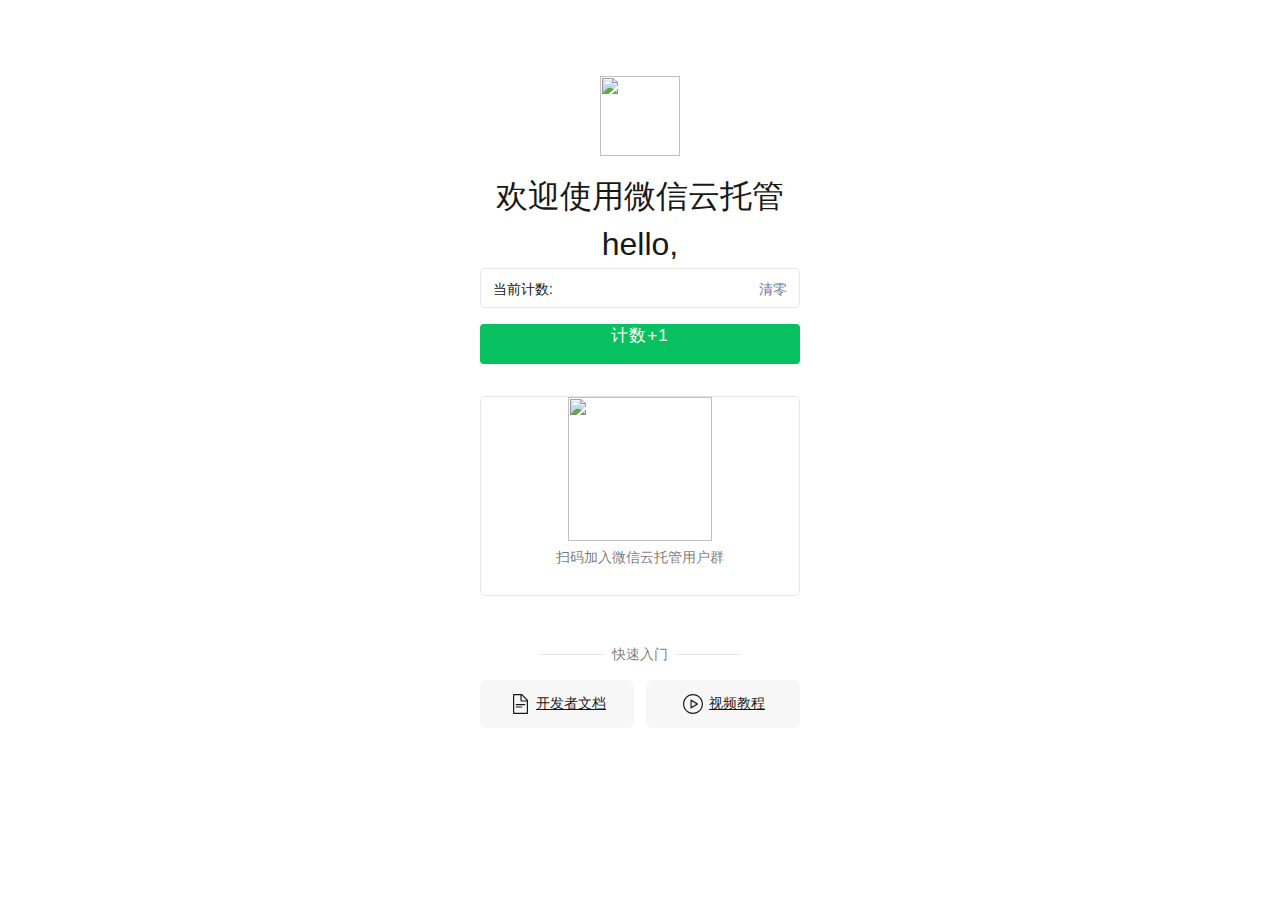
==== static/index.html @ d6fec0e3 "测试提交12" ====
<!DOCTYPE html>
<html>

<head>
  <meta charset="utf-8" />
  <link rel="shortcut icon"
    href="https://static-index-4gtuqm3bfa95c963-1304825656.tcloudbaseapp.com/official-website/favicon.svg"
    mce_href="https://static-index-4gtuqm3bfa95c963-1304825656.tcloudbaseapp.com/official-website/favicon.svg"
    type="image/x-icon" />
  <meta name="viewport"
    content="width=device-width, initial-scale=1.0, minimum-scale=1.0, maximum-scale=1.0, user-scalable=no" />
  <link href="https://cdn.jsdelivr.net/npm/bootstrap@5.1.3/dist/css/bootstrap.min.css" rel="stylesheet"
    integrity="sha384-1BmE4kWBq78iYhFldvKuhfTAU6auU8tT94WrHftjDbrCEXSU1oBoqyl2QvZ6jIW3" crossorigin="anonymous" />
  <title>欢迎使用微信云托管</title>
  <style>
    body {
      font-family: -apple-system, BlinkMacSystemFont, "Segoe UI", "Droid Sans", "Helvetica Neue", "PingFang SC", "Hiragino Sans GB", "Droid Sans Fallback", "Microsoft YaHei", sans-serif;
    }

    .title-logo {
      width: 80px;
      height: 80px;
    }

    .container {
      display: flex;
      flex-direction: column;
      align-items: center;
    }

    @media screen and (min-width:1200px) {
      body .container {
        margin-top: 160px;
        margin-bottom: 272px;
      }
    }

    @media screen and (max-width:1919px) {
      body .container {
        margin-top: 76px;
        margin-bottom: 128px;
      }
    }

    .container {
      display: flex;
      flex-direction: column;
      align-items: center;
    }

    .count-button {
      width: 320px;
      height: 40px;
      box-sizing: border-box;
      margin: 16px 8px;
      font-weight: 500;
      font-size: 17px;
      color: #FFFFFF;
      letter-spacing: 1px;
      text-align: center;
      border-radius: 4px;
    }

    .count-number {
      align-self: flex-start;
      opacity: 0.9;
      font-weight: 500;
      font-size: 14px;
      color: #000000;
    }

    .count-reset {
      color: #576b95;
      cursor: pointer;
      margin-left: auto;
    }

    .count-text {
      width: 320px;
      height: 40px;
      padding: 0 12px;
      margin: 0 auto;
      line-height: 40px;
      text-align: left;
      display: flex;
      border: 1px solid rgba(0, 0, 0, 0.1);
      border-radius: 4px;
      opacity: 0.9;
      box-sizing: border-box;
      font-weight: 400;
      font-size: 14px;
      color: #000000;
    }

    .quote {
      font-size: 12px;
    }

    .qrcode {
      height: 144px;
      width: 144px;
      display: block;
      margin: 0 auto;
    }

    .title {
      display: flex;
      align-items: center;
      justify-content: center;
      flex-direction: column;
      width: 320px;
    }

    .title-text {
      width: 320px;
      height: 48px;
      text-align: center;
      margin-top: 16px;
      font-size: 32px;
      opacity: 0.9;
      font-weight: 500;
      font-size: 32px;
      color: #000000;
      letter-spacing: 0;
      line-height: 48px;
    }

    .counter-container {
      margin-top: 48px;
    }

    .hr {
      text-align: center;
      position: relative;
      z-index: 2;
      height: 20px;
      line-height: 20px;
    }

    .hr::after {
      position: absolute;
      content: '';
      top: 10px;
      left: 60px;
      width: 200px;
      border-bottom: 1px solid rgba(0, 0, 0, .1);
      z-index: -1;
    }

    .hr small {
      display: inline-block;
      background-color: white;
    }

    .hr-text {
      display: inline-block;
      height: 20px;
      font-weight: 400;
      font-size: 14px;
      color: rgba(0, 0, 0, 0.55);
      letter-spacing: 0;
      text-align: center;
      z-index: 2;
      background-color: white;
      padding: 0 8px;
      line-height: 20px;
    }

    .link-button {
      width: 154px;
      height: 48px;
      box-sizing: border-box;
      font-weight: 400;
      font-size: 14px;
      color: rgba(0, 0, 0, 0.90);
      letter-spacing: 0;
      text-align: center;
      background: rgba(0, 0, 0, 0.03);
      border-radius: 6px;
      display: flex;
      align-items: center;
      justify-content: center;
    }

    .card {
      margin-top: 16px;
      width: 320px;
      height: 200px;
      box-sizing: border-box;
      border: 1px solid rgba(0, 0, 0, 0.10);
      border-radius: 5.71px;
      position: relative;
    }

    .card-text {
      text-align: center;
      font-weight: 400;
      font-size: 14px;
      color: rgba(0, 0, 0, 0.55);
      letter-spacing: 0;
    }
  </style>
</head>

<body>
  <div class="container">
    <div class="title">
      <img class="title-logo"
        src="https://static-index-4gtuqm3bfa95c963-1304825656.tcloudbaseapp.com/official-website/favicon.svg" />
      <div style="display: inline; margin-bottom: 48px" class="title-text">欢迎使用微信云托管hello,</div>
    </div>
    <div style="text-align: center; display: flex; flex-direction: column; align-items: center; margin: 0">
      <span class="count-text">
        <span style="margin-right: 16px;">当前计数:</span>
        <span class="count-number"></span>
        <span class="count-reset" onclick="set('clear')">清零</span>
      </span>
      <a class="btn btn-success btn-lg count-button" style="background: #07c160; border: 0"
        onclick="set('inc')">计数+1</a>
      <div class="card" style="width: 320px; margin-bottom: 48px;">
        <div class="card-body">
          <img class="qrcode middle"
            src="https://qcloudimg.tencent-cloud.cn/raw/89b46988d3cd73d8a56e76a1b82bb377.png" />
          <small class="card-text" style="display: flex; justify-content: center; margin-top: 8px">扫码加入微信云托管用户群</small>
        </div>
      </div>
      <div>
        <div class="hr">
          <span class="hr-text">快速入门</span>
        </div>
        <div style="display: flex; justify-content: space-between; margin-top: 16px;">
          <a class="btn btn-light btn-lg link-button" style="border: 0; box-shadow: none; margin-right: 12px;"
            href="https://developers.weixin.qq.com/miniprogram/dev/wxcloudrun/src/basic/intro.html" target="_blank"
            rel="noopener noreferrer">
            <svg xmlns="http://www.w3.org/2000/svg" xmlns:xlink="http://www.w3.org/1999/xlink" width="24px"
              height="24px" viewBox="0 0 24 24">
              <title>icons_outline_warrant copy</title>
              <g id="icons_outline_warrant-copy" stroke="none" stroke-width="1" fill="none" fill-rule="evenodd">
                <g id="0.&#x56FE;&#x6807;/&#x7EBF;&#x578B;/icons_outlined_copy">
                  <rect id="Rectangle" x="0" y="0" width="20" height="20"></rect>
                  <path
                    d="M13.9979043,2 L20,8 L20,21.0013542 C20,21.5542301 19.5541613,22 19.0041915,22 L5.99580851,22 C5.44892021,22 5,21.552891 5,21.0013542 L5,2.99864581 C5,2.44576991 5.44583866,2 5.99580851,2 L13.9979043,2 Z M12.399,3.2 L6.2,3.2 L6.2,20.8 L18.8,20.8 L18.8,9.6 L14,9.6 C13.1163444,9.6 12.4,8.8836556 12.4,8 L12.399,3.2 Z M14.2,14.4 L14.2,15.6 L7.8,15.6 L7.8,14.4 L14.2,14.4 Z M17.2,12 L17.2,13.2 L7.8,13.2 L7.8,12 L17.2,12 Z M13.599,3.299 L13.6,8 C13.6,8.2209139 13.7790861,8.4 14,8.4 L18.703,8.4 L13.599,3.299 Z"
                    id="Combined-Shape" fill-opacity="0.9" fill="#000000"></path>
                </g>
              </g>
            </svg>
            <span style="margin-left: 4px">开发者文档</span></a>
          <a class="btn btn-light btn-lg link-button" style="border: 0; box-shadow: none;"
            href="https://developers.weixin.qq.com/community/business/course/00068c2c0106c0667f5b01d015b80d"
            target="_blank" rel="noopener noreferrer">
            <svg xmlns="http://www.w3.org/2000/svg" xmlns:xlink="http://www.w3.org/1999/xlink" width="24px"
              height="24px" viewBox="0 0 24 24">
              <title>icons_outlined_play</title>
              <g id="&#x573A;&#x666F;&#x5316;&#x90E8;&#x7F72;" stroke="none" stroke-width="1" fill="none"
                fill-rule="evenodd">
                <g id="icons_outlined_play">
                  <rect id="Rectangle-664" x="0" y="0" width="20" height="20"></rect>
                  <path
                    d="M12,20.8 C16.8601058,20.8 20.8,16.8601058 20.8,12 C20.8,7.1398942 16.8601058,3.2 12,3.2 C7.1398942,3.2 3.2,7.1398942 3.2,12 C3.2,16.8601058 7.1398942,20.8 12,20.8 Z M12,22 C6.4771525,22 2,17.5228475 2,12 C2,6.4771525 6.4771525,2 12,2 C17.5228475,2 22,6.4771525 22,12 C22,17.5228475 17.5228475,22 12,22 Z M10.7,14.8349028 L15.2358445,12 L10.7,9.16509717 L10.7,14.8349028 Z M10.2649995,7.47812467 L16.8216014,11.5760008 C17.0557696,11.722356 17.1269562,12.0308312 16.980601,12.2649995 C16.9403607,12.329384 16.8859859,12.3837588 16.8216014,12.4239992 L10.2649995,16.5218753 C10.0308312,16.6682305 9.72235601,16.5970439 9.57600085,16.3628756 C9.52633472,16.2834098 9.5,16.191586 9.5,16.0978762 L9.5,7.90212382 C9.5,7.62598145 9.72385763,7.40212382 10,7.40212382 C10.0937099,7.40212382 10.1855337,7.42845854 10.2649995,7.47812467 Z"
                    id="Oval-78" fill-opacity="0.9" fill="#000000"></path>
                </g>
              </g>
            </svg>
            <span style="margin-left: 4px">视频教程</span></a>
        </div>
      </div>
    </div>
  </div>
</body>
<script src="https://mat1.gtimg.com/www/asset/lib/jquery/jquery/jquery-1.11.1.min.js"></script>
<script src="https://cdn.jsdelivr.net/npm/bootstrap@5.1.3/dist/js/bootstrap.bundle.min.js"
  integrity="sha384-ka7Sk0Gln4gmtz2MlQnikT1wXgYsOg+OMhuP+IlRH9sENBO0LRn5q+8nbTov4+1p" crossorigin="anonymous"></script>
<script>
  init();
  function init() {
    $.ajax("/api/count", {
      method: "get",
    }).done(function (res) {
      if (res && res.data !== undefined) {
        $(".count-number").html(res.data);
      }
    });
  }
  function set(action) {
    $.ajax("/api/count", {
      method: "POST",
      contentType: "application/json; charset=utf-8",
      dataType: "json",
      data: JSON.stringify({
        action: action,
      }),
    }).done(function (res) {
      if (res && res.data !== undefined) {
        $(".count-number").html(res.data);
      }
    });
  }
</script>

</html>
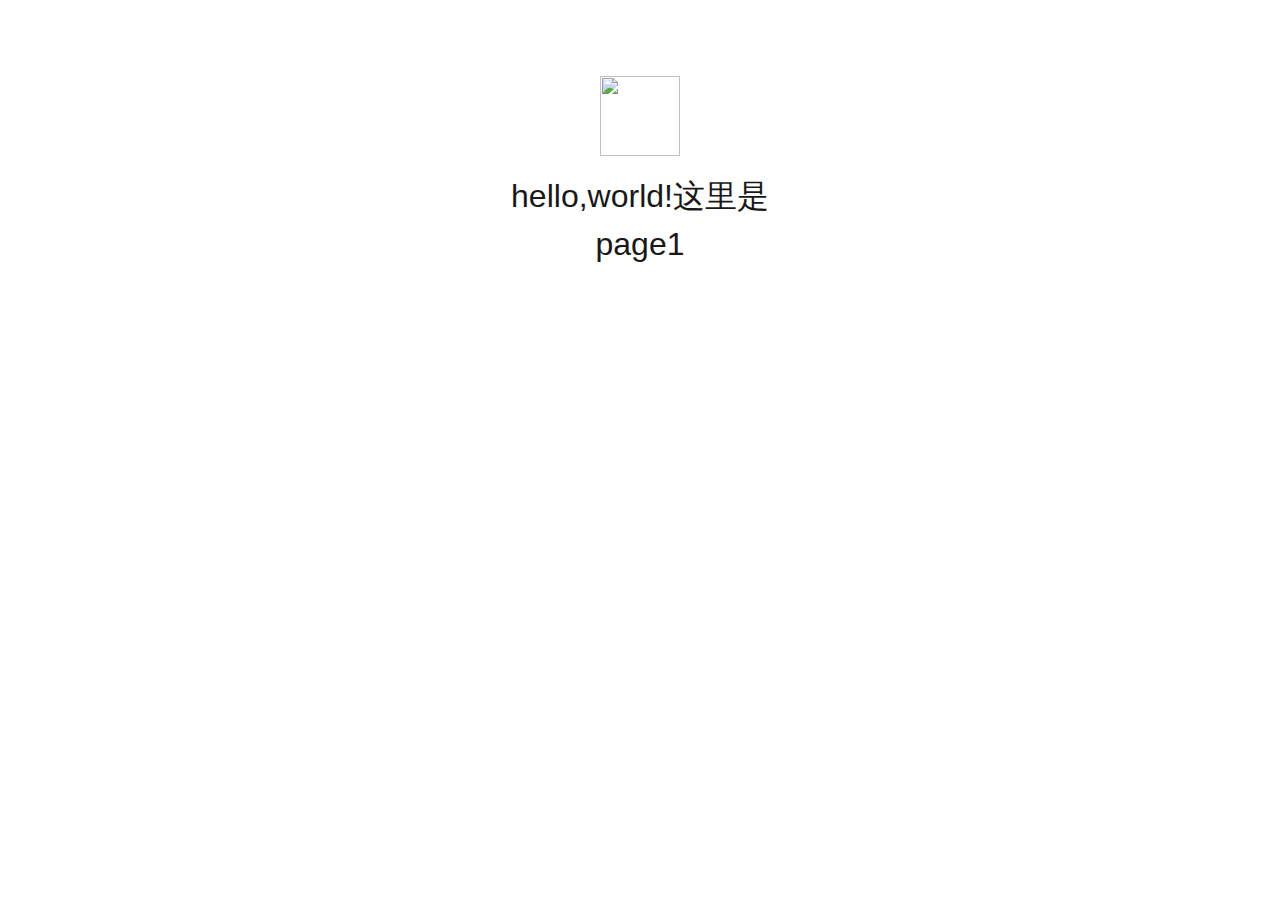
==== commit ad46e200: "测试提交12" ====
--- a/static/index.html
+++ b/static/index.html
@@ -4,13 +4,13 @@
 <head>
   <meta charset="utf-8" />
   <link rel="shortcut icon"
-    href="https://static-index-4gtuqm3bfa95c963-1304825656.tcloudbaseapp.com/official-website/favicon.svg"
-    mce_href="https://static-index-4gtuqm3bfa95c963-1304825656.tcloudbaseapp.com/official-website/favicon.svg"
-    type="image/x-icon" />
+        href="https://static-index-4gtuqm3bfa95c963-1304825656.tcloudbaseapp.com/official-website/favicon.svg"
+        mce_href="https://static-index-4gtuqm3bfa95c963-1304825656.tcloudbaseapp.com/official-website/favicon.svg"
+        type="image/x-icon" />
   <meta name="viewport"
-    content="width=device-width, initial-scale=1.0, minimum-scale=1.0, maximum-scale=1.0, user-scalable=no" />
+        content="width=device-width, initial-scale=1.0, minimum-scale=1.0, maximum-scale=1.0, user-scalable=no" />
   <link href="https://cdn.jsdelivr.net/npm/bootstrap@5.1.3/dist/css/bootstrap.min.css" rel="stylesheet"
-    integrity="sha384-1BmE4kWBq78iYhFldvKuhfTAU6auU8tT94WrHftjDbrCEXSU1oBoqyl2QvZ6jIW3" crossorigin="anonymous" />
+        integrity="sha384-1BmE4kWBq78iYhFldvKuhfTAU6auU8tT94WrHftjDbrCEXSU1oBoqyl2QvZ6jIW3" crossorigin="anonymous" />
   <title>欢迎使用微信云托管</title>
   <style>
     body {
@@ -203,98 +203,17 @@
 </head>
 
 <body>
-  <div class="container">
-    <div class="title">
-      <img class="title-logo"
-        src="https://static-index-4gtuqm3bfa95c963-1304825656.tcloudbaseapp.com/official-website/favicon.svg" />
-      <div style="display: inline; margin-bottom: 48px" class="title-text">欢迎使用微信云托管hello,</div>
-    </div>
-    <div style="text-align: center; display: flex; flex-direction: column; align-items: center; margin: 0">
-      <span class="count-text">
-        <span style="margin-right: 16px;">当前计数:</span>
-        <span class="count-number"></span>
-        <span class="count-reset" onclick="set('clear')">清零</span>
-      </span>
-      <a class="btn btn-success btn-lg count-button" style="background: #07c160; border: 0"
-        onclick="set('inc')">计数+1</a>
-      <div class="card" style="width: 320px; margin-bottom: 48px;">
-        <div class="card-body">
-          <img class="qrcode middle"
-            src="https://qcloudimg.tencent-cloud.cn/raw/89b46988d3cd73d8a56e76a1b82bb377.png" />
-          <small class="card-text" style="display: flex; justify-content: center; margin-top: 8px">扫码加入微信云托管用户群</small>
-        </div>
-      </div>
-      <div>
-        <div class="hr">
-          <span class="hr-text">快速入门</span>
-        </div>
-        <div style="display: flex; justify-content: space-between; margin-top: 16px;">
-          <a class="btn btn-light btn-lg link-button" style="border: 0; box-shadow: none; margin-right: 12px;"
-            href="https://developers.weixin.qq.com/miniprogram/dev/wxcloudrun/src/basic/intro.html" target="_blank"
-            rel="noopener noreferrer">
-            <svg xmlns="http://www.w3.org/2000/svg" xmlns:xlink="http://www.w3.org/1999/xlink" width="24px"
-              height="24px" viewBox="0 0 24 24">
-              <title>icons_outline_warrant copy</title>
-              <g id="icons_outline_warrant-copy" stroke="none" stroke-width="1" fill="none" fill-rule="evenodd">
-                <g id="0.&#x56FE;&#x6807;/&#x7EBF;&#x578B;/icons_outlined_copy">
-                  <rect id="Rectangle" x="0" y="0" width="20" height="20"></rect>
-                  <path
-                    d="M13.9979043,2 L20,8 L20,21.0013542 C20,21.5542301 19.5541613,22 19.0041915,22 L5.99580851,22 C5.44892021,22 5,21.552891 5,21.0013542 L5,2.99864581 C5,2.44576991 5.44583866,2 5.99580851,2 L13.9979043,2 Z M12.399,3.2 L6.2,3.2 L6.2,20.8 L18.8,20.8 L18.8,9.6 L14,9.6 C13.1163444,9.6 12.4,8.8836556 12.4,8 L12.399,3.2 Z M14.2,14.4 L14.2,15.6 L7.8,15.6 L7.8,14.4 L14.2,14.4 Z M17.2,12 L17.2,13.2 L7.8,13.2 L7.8,12 L17.2,12 Z M13.599,3.299 L13.6,8 C13.6,8.2209139 13.7790861,8.4 14,8.4 L18.703,8.4 L13.599,3.299 Z"
-                    id="Combined-Shape" fill-opacity="0.9" fill="#000000"></path>
-                </g>
-              </g>
-            </svg>
-            <span style="margin-left: 4px">开发者文档</span></a>
-          <a class="btn btn-light btn-lg link-button" style="border: 0; box-shadow: none;"
-            href="https://developers.weixin.qq.com/community/business/course/00068c2c0106c0667f5b01d015b80d"
-            target="_blank" rel="noopener noreferrer">
-            <svg xmlns="http://www.w3.org/2000/svg" xmlns:xlink="http://www.w3.org/1999/xlink" width="24px"
-              height="24px" viewBox="0 0 24 24">
-              <title>icons_outlined_play</title>
-              <g id="&#x573A;&#x666F;&#x5316;&#x90E8;&#x7F72;" stroke="none" stroke-width="1" fill="none"
-                fill-rule="evenodd">
-                <g id="icons_outlined_play">
-                  <rect id="Rectangle-664" x="0" y="0" width="20" height="20"></rect>
-                  <path
-                    d="M12,20.8 C16.8601058,20.8 20.8,16.8601058 20.8,12 C20.8,7.1398942 16.8601058,3.2 12,3.2 C7.1398942,3.2 3.2,7.1398942 3.2,12 C3.2,16.8601058 7.1398942,20.8 12,20.8 Z M12,22 C6.4771525,22 2,17.5228475 2,12 C2,6.4771525 6.4771525,2 12,2 C17.5228475,2 22,6.4771525 22,12 C22,17.5228475 17.5228475,22 12,22 Z M10.7,14.8349028 L15.2358445,12 L10.7,9.16509717 L10.7,14.8349028 Z M10.2649995,7.47812467 L16.8216014,11.5760008 C17.0557696,11.722356 17.1269562,12.0308312 16.980601,12.2649995 C16.9403607,12.329384 16.8859859,12.3837588 16.8216014,12.4239992 L10.2649995,16.5218753 C10.0308312,16.6682305 9.72235601,16.5970439 9.57600085,16.3628756 C9.52633472,16.2834098 9.5,16.191586 9.5,16.0978762 L9.5,7.90212382 C9.5,7.62598145 9.72385763,7.40212382 10,7.40212382 C10.0937099,7.40212382 10.1855337,7.42845854 10.2649995,7.47812467 Z"
-                    id="Oval-78" fill-opacity="0.9" fill="#000000"></path>
-                </g>
-              </g>
-            </svg>
-            <span style="margin-left: 4px">视频教程</span></a>
-        </div>
-      </div>
-    </div>
+<div class="container">
+  <div class="title">
+    <img class="title-logo"
+         src="https://static-index-4gtuqm3bfa95c963-1304825656.tcloudbaseapp.com/official-website/favicon.svg" />
+    <div style="display: inline; margin-bottom: 48px" class="title-text">hello,world!这里是page1</div>
   </div>
+
+</div>
 </body>
 <script src="https://mat1.gtimg.com/www/asset/lib/jquery/jquery/jquery-1.11.1.min.js"></script>
 <script src="https://cdn.jsdelivr.net/npm/bootstrap@5.1.3/dist/js/bootstrap.bundle.min.js"
-  integrity="sha384-ka7Sk0Gln4gmtz2MlQnikT1wXgYsOg+OMhuP+IlRH9sENBO0LRn5q+8nbTov4+1p" crossorigin="anonymous"></script>
-<script>
-  init();
-  function init() {
-    $.ajax("/api/count", {
-      method: "get",
-    }).done(function (res) {
-      if (res && res.data !== undefined) {
-        $(".count-number").html(res.data);
-      }
-    });
-  }
-  function set(action) {
-    $.ajax("/api/count", {
-      method: "POST",
-      contentType: "application/json; charset=utf-8",
-      dataType: "json",
-      data: JSON.stringify({
-        action: action,
-      }),
-    }).done(function (res) {
-      if (res && res.data !== undefined) {
-        $(".count-number").html(res.data);
-      }
-    });
-  }
-</script>
+        integrity="sha384-ka7Sk0Gln4gmtz2MlQnikT1wXgYsOg+OMhuP+IlRH9sENBO0LRn5q+8nbTov4+1p" crossorigin="anonymous"></script>
 
 </html>